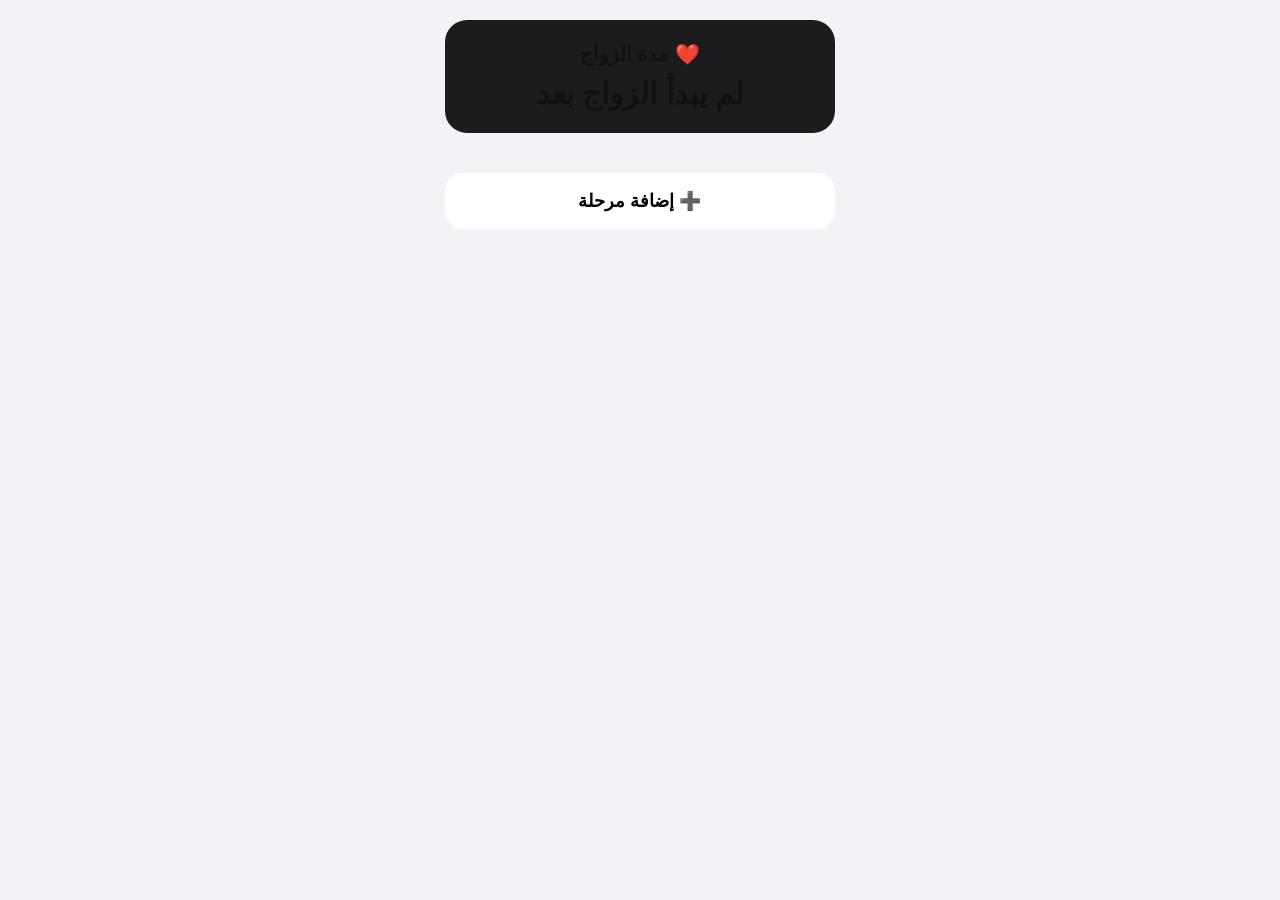
==== index.html @ 9cd7867c "Update index.html" ====
<!DOCTYPE html>
<html lang="ar" dir="rtl">


<head>

<meta charset="UTF-8">
<meta name="viewport" content="width=device-width, initial-scale=1.0">

<title>💍 زواجي</title>

<link rel="manifest" href="manifest.json">
<link rel="stylesheet" href="style.css">

<meta name="theme-color" content="#ffffff">
<meta name="apple-mobile-web-app-capable" content="yes">
<meta name="apple-mobile-web-app-status-bar-style" content="default">
<meta name="apple-mobile-web-app-title" content="زواجي">

</head>

<body>

<div class="app">

    <!-- بطاقة مدة الزواج -->

    <section class="marriage-card">

        <h2>❤️ مدة الزواج</h2>

        <div id="marriageCounter">
            لم يبدأ الزواج بعد
        </div>

    </section>

    <!-- المراحل -->

    <section class="stages" id="stagesList">

</section>

    <!-- إضافة مرحلة -->

    <button id="addStage">
        ➕ إضافة مرحلة
    </button>

</div>

<!-- الخلفية -->

<div id="overlay"></div>

<!-- نافذة اختيار التاريخ -->

<!-- Bottom Sheet -->

<div id="bottomSheet">

    <div class="sheet-handle"></div>

    <h3 id="sheetTitle">
        💍 الخطبة
    </h3>

    <div class="sheet-option">

    <label for="dateInput">📅 التاريخ</label>

    <input type="date" id="dateInput">

</div>

    <div class="sheet-option" id="choosePhotos">
    🖼️ الصورة
</div>

    <button id="closeSheet">
        إلغاء
    </button>

</div>

<script src="js/storage.js"></script>
<script src="js/dates.js"></script>
<script src="js/stages.js"></script>
<script src="js/ui.js"></script>
<script src="js/app.js"></script>

</body>

</html>
---- style.css ----
*{
    margin:0;
    padding:0;
    box-sizing:border-box;
    -webkit-tap-highlight-color:transparent;
}

html,
body{
    width:100%;
    height:100%;
    overflow:hidden;
}

body{
    font-family:-apple-system,BlinkMacSystemFont,"SF Pro Display",sans-serif;
    background:#f2f2f7;
    color:#111;
}

.app{
    max-width:430px;
    height:100vh;
    margin:auto;
    padding:20px;
    display:flex;
    flex-direction:column;
}

.marriage-card{

    background:white;

    border-radius:22px;

    padding:22px;

    text-align:center;

    box-shadow:0 4px 20px rgba(0,0,0,.05);

    margin-bottom:20px;

}

.marriage-card h2{

    font-size:20px;

    margin-bottom:10px;

}

#marriageCounter{

    font-size:30px;

    font-weight:700;

}

.stages{

    background:white;

    border-radius:22px;

    overflow:hidden;

    box-shadow:0 4px 20px rgba(0,0,0,.05);

}

.stage{

    display:flex;

    justify-content:space-between;

    align-items:center;

    padding:18px 20px;

    font-size:18px;

    cursor:pointer;

    border-bottom:1px solid #ececec;

}

.stage:last-child{

    border-bottom:none;

}

.stage:active{

    background:#f5f5f5;

}

#addStage{

    margin-top:20px;

    height:56px;

    border:none;

    border-radius:18px;

    background:black;

    color:white;

    font-size:18px;

    font-weight:600;

}

#addStage:active{

    transform:scale(.98);

}

@media (prefers-color-scheme: dark){

body{

background:#000;

color:white;

}

}

.marriage-card,
.stages{

background:#1c1c1e;

box-shadow:none;

}

.stage{

border-color:#2d2d2d;

}

.stage:active{

background:#2c2c2e;

}

#addStage{

background:white;

color:black;

}

/* الخلفية */

#overlay{

position:fixed;

inset:0;

background:rgba(0,0,0,.35);

opacity:0;

pointer-events:none;

transition:.25s;

}

/* Bottom Sheet */

#bottomSheet{

position:fixed;

left:0;

right:0;

bottom:-420px;

background:#1c1c1e;

border-radius:28px 28px 0 0;

padding:22px;

transition:.35s;

z-index:100;

}

#bottomSheet.show{

bottom:0;

}

#overlay.show{

opacity:1;

pointer-events:auto;

}

.sheet-handle{

width:42px;

height:5px;

background:#666;

border-radius:99px;

margin:0 auto 18px;

}

#sheetTitle{

text-align:center;

margin-bottom:18px;

}

.sheet-option{

padding:18px 0;

font-size:20px;

border-bottom:1px solid #2f2f2f;

cursor:pointer;

}

.sheet-option:last-of-type{

border:none;

}

#closeSheet{

margin-top:18px;

width:100%;

height:52px;

border:none;

border-radius:16px;

font-size:18px;

font-weight:600;

background:#2c2c2e;

color:white;

}

#dateInput{

    border:none;

    background:transparent;

    color:inherit;

    font-size:16px;

    margin-top:8px;

    width:100%;

}

/* ===========================
   صفحة الصورة
=========================== */

.photo-container {

    width: 100%;
    height: 300px;

    border: 2px dashed #d1d5db;
    border-radius: 18px;

    display: flex;
    justify-content: center;
    align-items: center;

    overflow: hidden;

    margin: 20px 0;

    background: #1c1c1e;

}

.photo-container img {

    width: 100%;
    height: 100%;

    object-fit: contain;
    display: block;

}

#noPhoto {

    color: #888;
    font-size: 15px;

}

#photoInput {

    width: 100%;
    margin-bottom: 16px;

}

#savePhoto,
#backButton {

    width: 100%;

    border: none;

    border-radius: 14px;

    padding: 15px;

    font-size: 16px;

    cursor: pointer;

    margin-bottom: 12px;

}

#savePhoto {

    background: #007aff;
    color: white;

}

#backButton {

    background: #f2f2f7;

}

.fullscreen {

    position: fixed;

    top: 0;
    left: 0;

    width: 100vw !important;
    height: 100vh !important;

    object-fit: contain;

    background: black;

    z-index: 9999;

    padding: 20px;

}
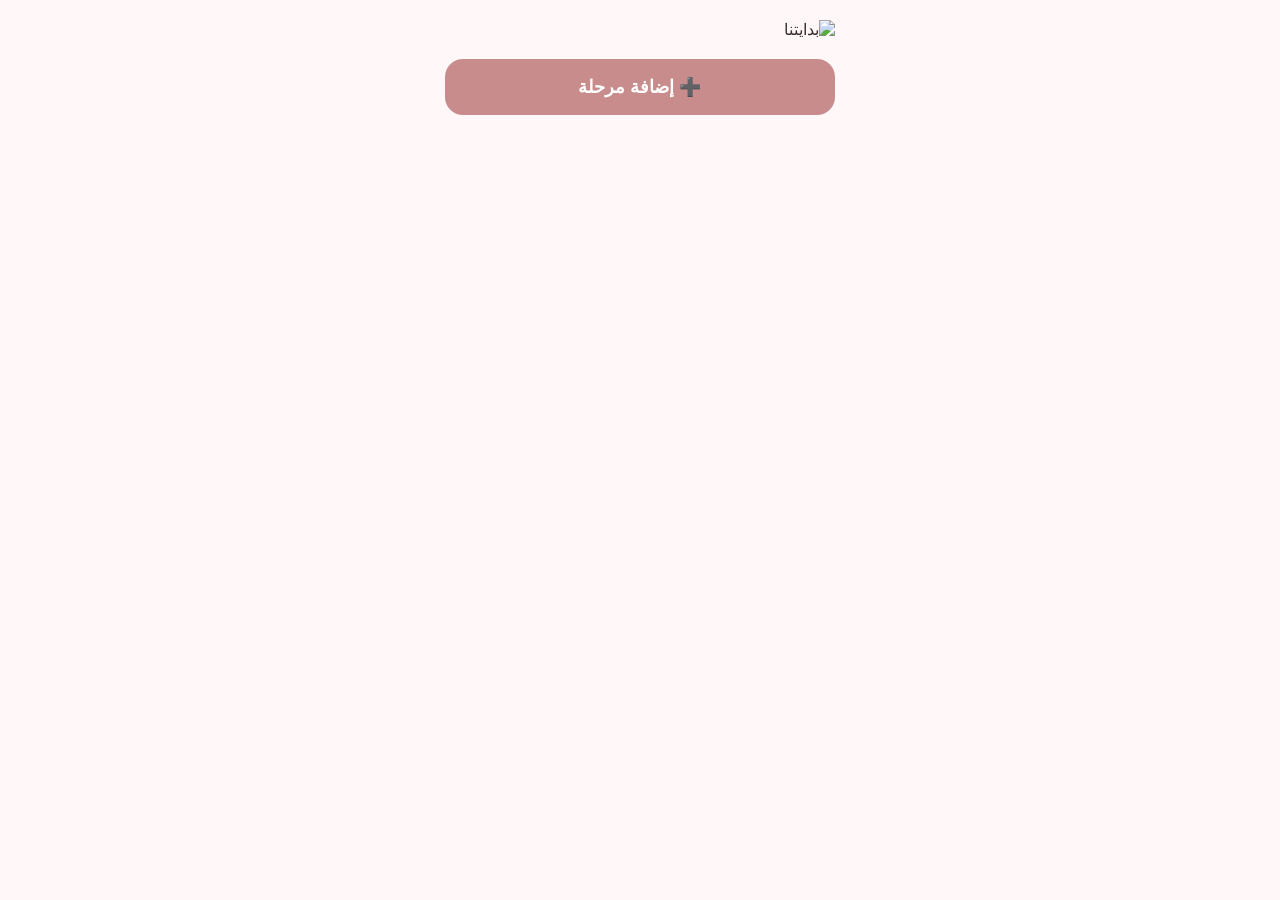
==== commit 10426210: "Update index.html" ====
--- a/index.html
+++ b/index.html
@@ -25,15 +25,11 @@
 
     <!-- بطاقة مدة الزواج -->
 
-    <section class="marriage-card">
+    <section class="logo-card">
 
-        <h2>❤️ مدة الزواج</h2>
+    <img src="logo.png" alt="بدايتنا" id="logo">
 
-        <div id="marriageCounter">
-            لم يبدأ الزواج بعد
-        </div>
-
-    </section>
+</section>
 
     <!-- المراحل -->
 
@@ -77,6 +73,10 @@
     🖼️ الصورة
 </div>
 
+<div class="sheet-option" id="deleteStage">
+    🗑️ حذف المرحلة
+</div>
+
     <button id="closeSheet">
         إلغاء
     </button>
--- a/style.css
+++ b/style.css
@@ -14,8 +14,8 @@
 
 body{
     font-family:-apple-system,BlinkMacSystemFont,"SF Pro Display",sans-serif;
-    background:#f2f2f7;
-    color:#111;
+    background:#FFF7F8;
+    color:#3A2E2E;
 }
 
 .app{
@@ -29,7 +29,7 @@
 
 .marriage-card{
 
-    background:white;
+    background:#FFFFFF;
 
     border-radius:22px;
 
@@ -37,7 +37,7 @@
 
     text-align:center;
 
-    box-shadow:0 4px 20px rgba(0,0,0,.05);
+    box-shadow:0 8px 24px rgba(201,140,140,.12);
 
     margin-bottom:20px;
 
@@ -61,13 +61,13 @@
 
 .stages{
 
-    background:white;
+    background:#FFFFFF;
 
     border-radius:22px;
 
     overflow:hidden;
 
-    box-shadow:0 4px 20px rgba(0,0,0,.05);
+    box-shadow:0 8px 24px rgba(201,140,140,.12);
 
 }
 
@@ -85,7 +85,7 @@
 
     cursor:pointer;
 
-    border-bottom:1px solid #ececec;
+    border-bottom:1px solid #F1E3E5;
 
 }
 
@@ -97,7 +97,7 @@
 
 .stage:active{
 
-    background:#f5f5f5;
+    background:#FDF0F2;
 
 }
 
@@ -111,7 +111,7 @@
 
     border-radius:18px;
 
-    background:black;
+    background:#C98C8C;
 
     color:white;
 
@@ -127,46 +127,6 @@
 
 }
 
-@media (prefers-color-scheme: dark){
-
-body{
-
-background:#000;
-
-color:white;
-
-}
-
-}
-
-.marriage-card,
-.stages{
-
-background:#1c1c1e;
-
-box-shadow:none;
-
-}
-
-.stage{
-
-border-color:#2d2d2d;
-
-}
-
-.stage:active{
-
-background:#2c2c2e;
-
-}
-
-#addStage{
-
-background:white;
-
-color:black;
-
-}
 
 /* الخلفية */
 
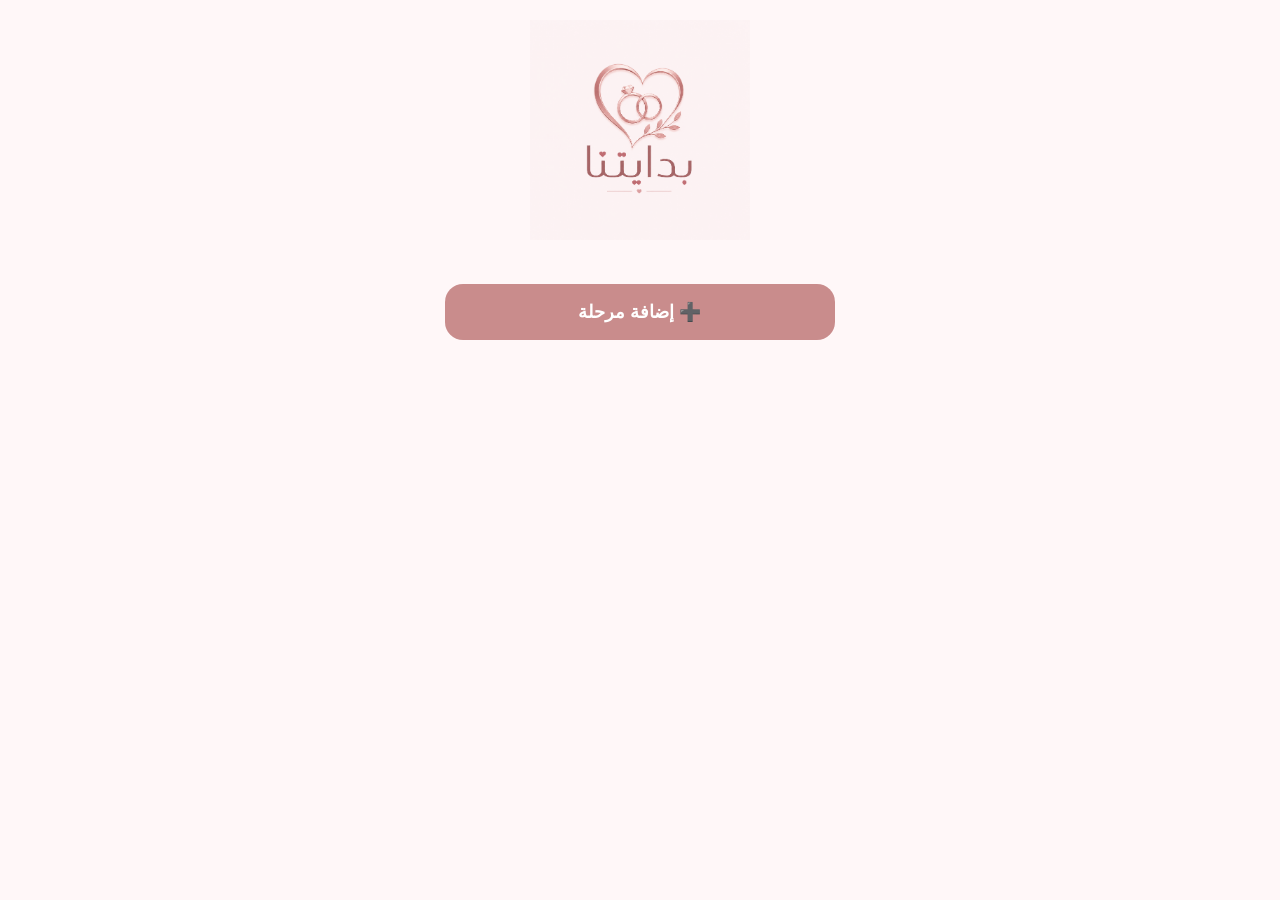
==== commit c6c36fe9: "Update index.html" ====
--- a/index.html
+++ b/index.html
@@ -27,7 +27,7 @@
 
     <section class="logo-card">
 
-    <img src="logo.png" alt="بدايتنا" id="logo">
+    <img src="logo.PNG" alt="بدايتنا" id="logo">
 
 </section>
 
--- a/style.css
+++ b/style.css
@@ -360,4 +360,24 @@
 
     padding: 20px;
 
-}+}
+
+.logo-card{
+
+    display:flex;
+
+    justify-content:center;
+
+    align-items:center;
+
+    margin-bottom:24px;
+
+}
+
+#logo{
+
+    width:220px;
+
+    max-width:80%;
+
+}
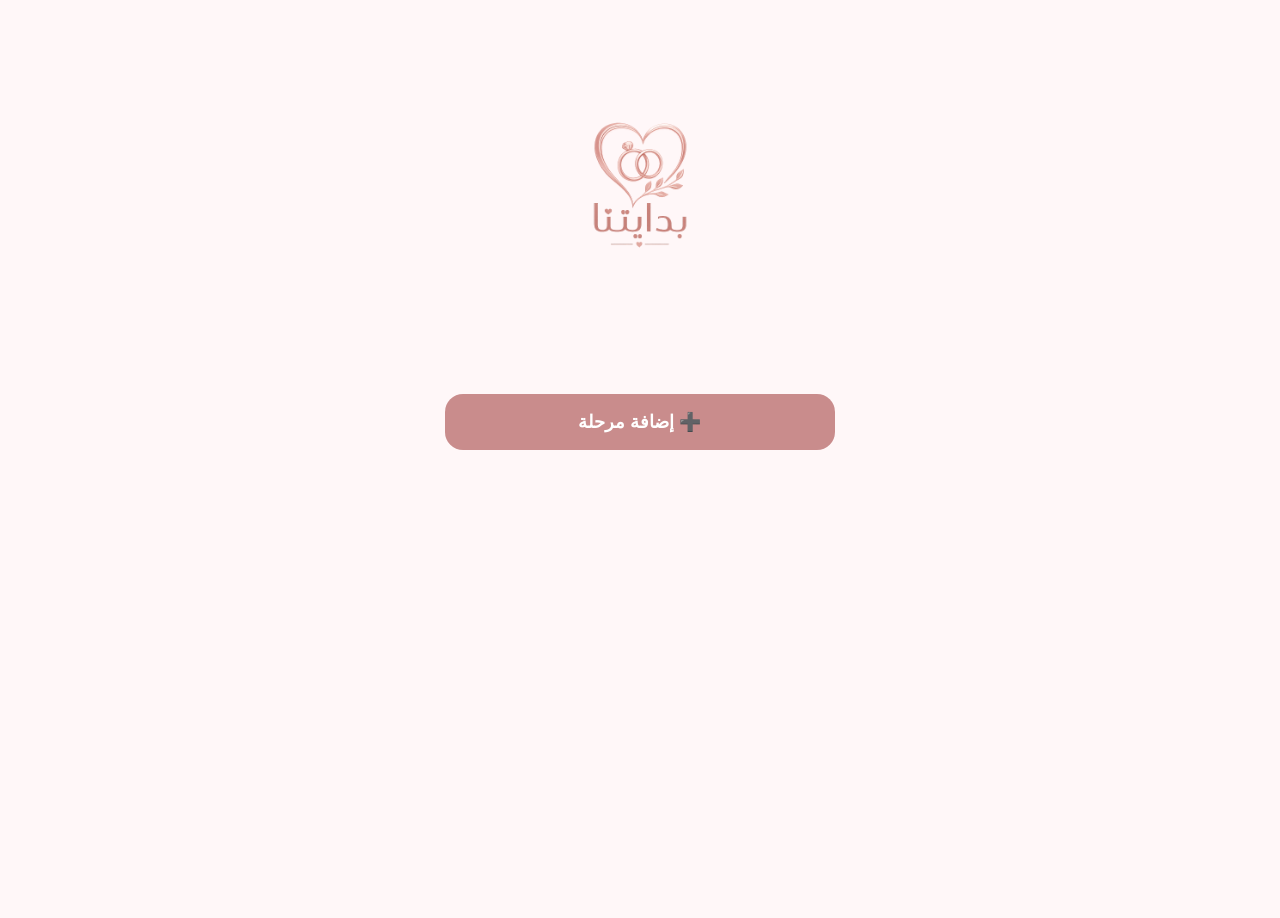
==== commit 6009c22d: "Update index.html" ====
--- a/index.html
+++ b/index.html
@@ -82,6 +82,11 @@
     </button>
 
 </div>
+<div id="imageViewer">
+
+    <img id="viewerImage" src="">
+
+</div>
 
 <script src="js/storage.js"></script>
 <script src="js/dates.js"></script>
--- a/style.css
+++ b/style.css
@@ -379,5 +379,53 @@
     width:220px;
 
     max-width:80%;
-
-}
+    
+}
+
+.stage-left{
+
+    display:flex;
+
+    align-items:center;
+
+    gap:12px;
+
+}
+
+.stage-photo{
+
+    width:38px;
+
+    height:38px;
+
+    border-radius:50%;
+
+    background:#F3DCDC;
+
+    color:#B57A7A;
+
+    display:flex;
+
+    justify-content:center;
+
+    align-items:center;
+
+    font-size:24px;
+
+    font-weight:600;
+
+    flex-shrink:0;
+
+}
+
+.stage-photo img{
+
+    width:100%;
+
+    height:100%;
+
+    object-fit:cover;
+
+    border-radius:50%;
+
+}
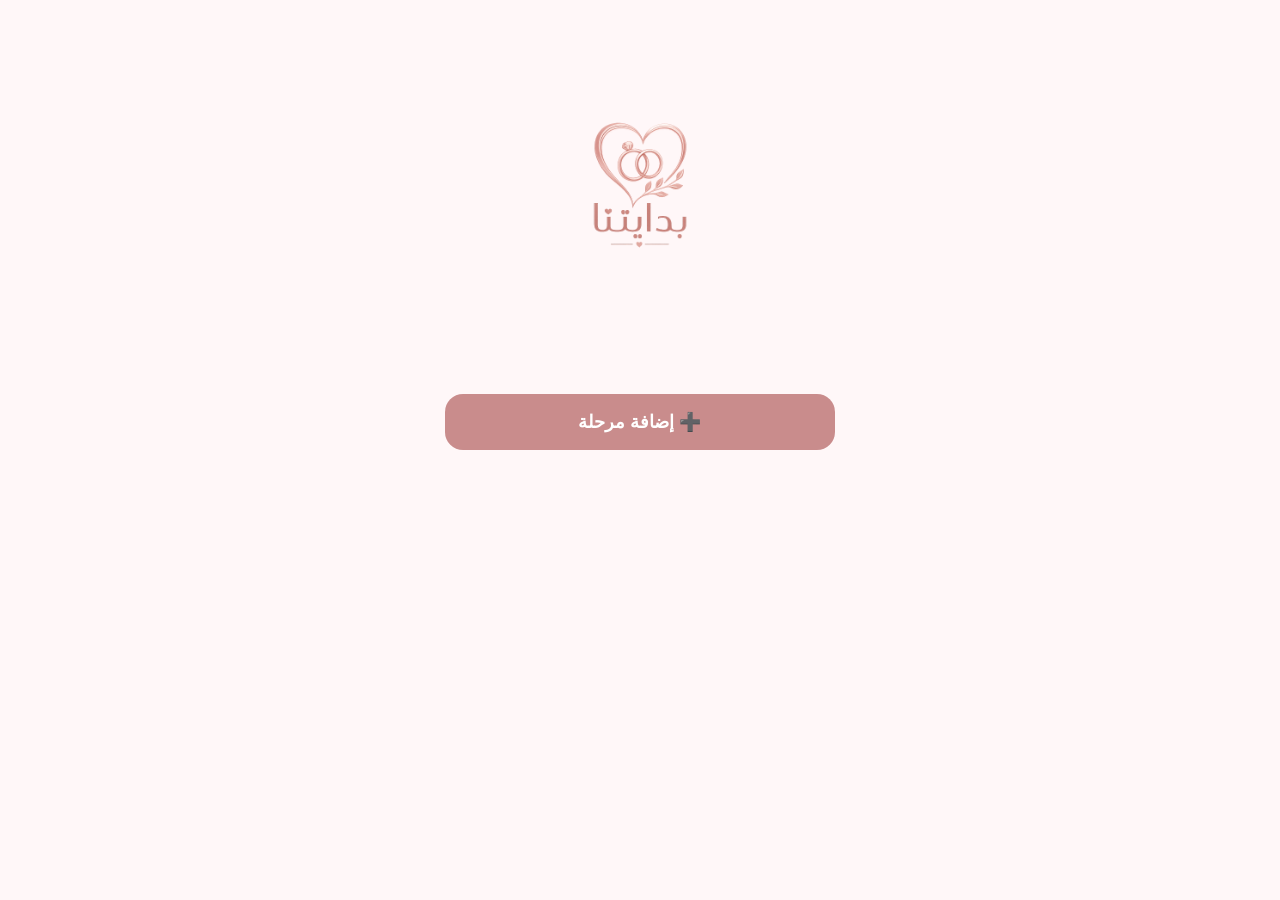
==== commit c88d853d: "Update index.html" ====
--- a/index.html
+++ b/index.html
@@ -84,6 +84,8 @@
 </div>
 <div id="imageViewer">
 
+    <button id="closeViewer">✕</button>
+
     <img id="viewerImage" src="">
 
 </div>
--- a/style.css
+++ b/style.css
@@ -429,3 +429,37 @@
     border-radius:50%;
 
 }
+
+#imageViewer{
+
+    position:fixed;
+
+    inset:0;
+
+    background:rgba(0,0,0,.9);
+
+    display:none;
+
+    justify-content:center;
+
+    align-items:center;
+
+    z-index:9999;
+
+}
+
+#imageViewer.show{
+
+    display:flex;
+
+}
+
+#viewerImage{
+
+    max-width:90%;
+
+    max-height:90%;
+
+    border-radius:18px;
+
+}
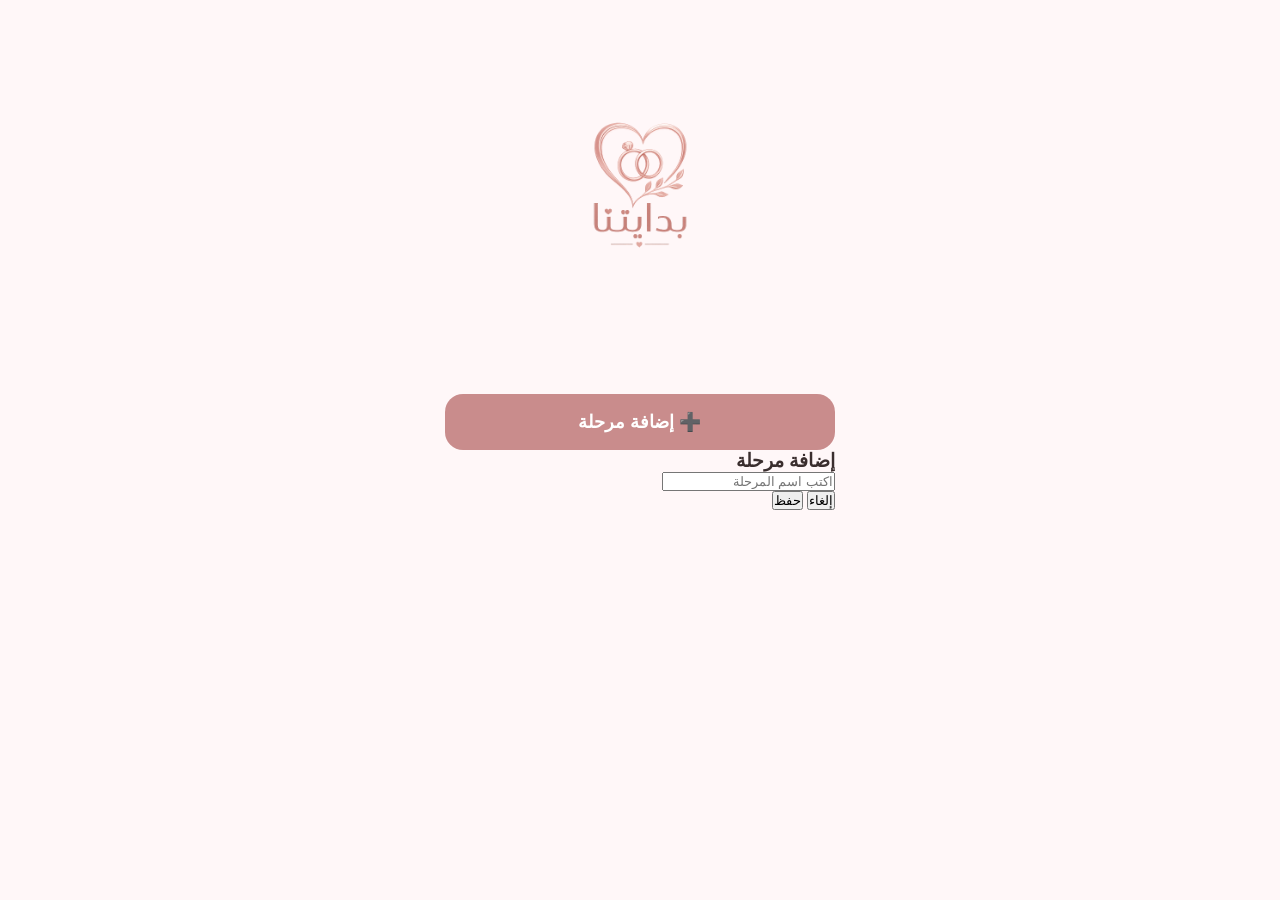
==== commit 36ae8915: "Update index.html" ====
--- a/index.html
+++ b/index.html
@@ -42,6 +42,29 @@
     <button id="addStage">
         ➕ إضافة مرحلة
     </button>
+
+<div id="addStageModal">
+
+    <div class="modal-box">
+
+        <h3>إضافة مرحلة</h3>
+
+        <input
+            type="text"
+            id="stageNameInput"
+            placeholder="اكتب اسم المرحلة">
+
+        <div class="modal-buttons">
+
+            <button id="cancelStage">إلغاء</button>
+
+            <button id="saveStage">حفظ</button>
+
+        </div>
+
+    </div>
+
+</div>
 
 </div>
 
--- a/style.css
+++ b/style.css
@@ -463,3 +463,31 @@
     border-radius:18px;
 
 }
+
+#closeViewer{
+
+    position:absolute;
+
+    top:20px;
+
+    right:20px;
+
+    width:42px;
+
+    height:42px;
+
+    border:none;
+
+    border-radius:50%;
+
+    background:rgba(255,255,255,.18);
+
+    backdrop-filter:blur(10px);
+
+    color:white;
+
+    font-size:24px;
+
+    cursor:pointer;
+
+}
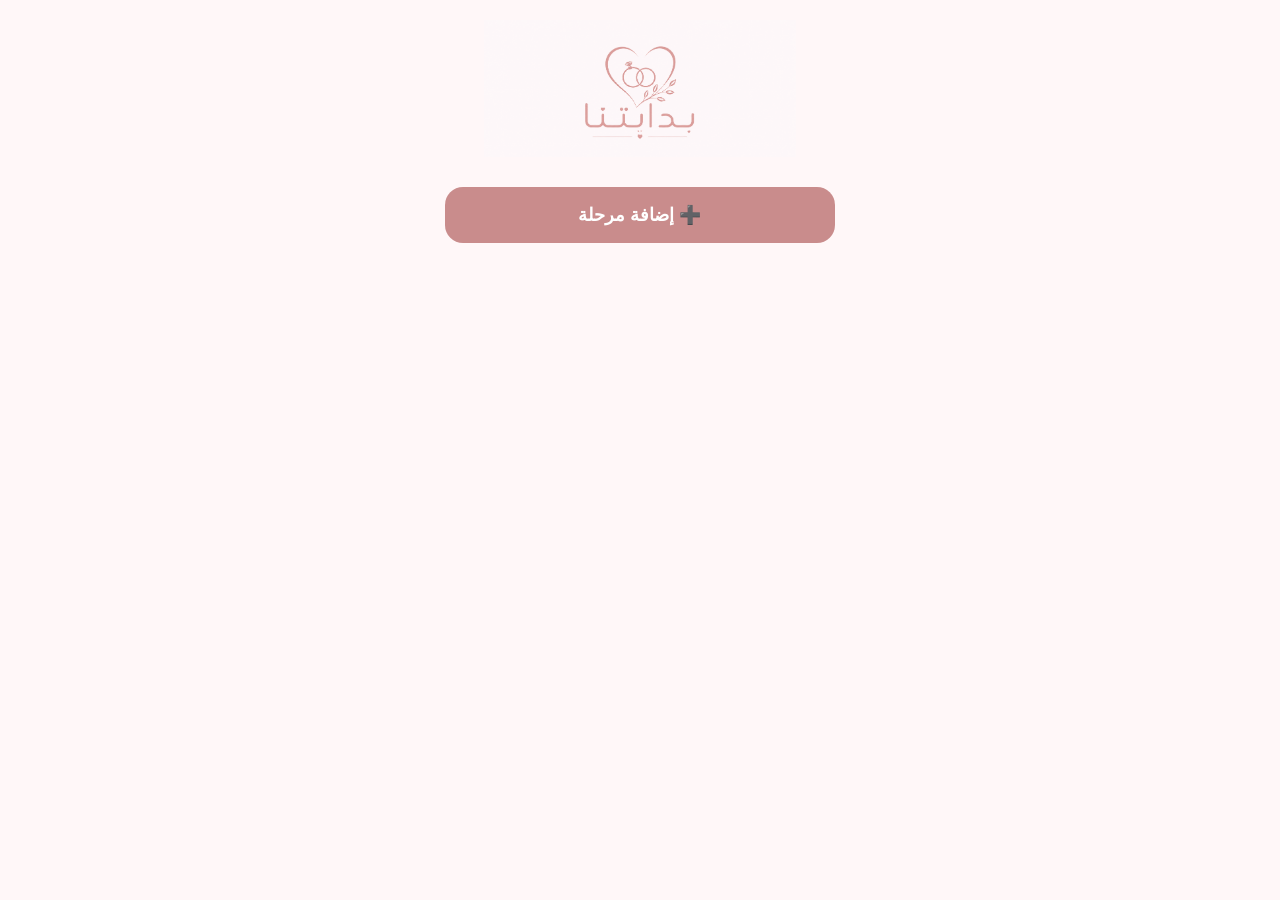
==== commit e6afaf35: "Update index.html" ====
--- a/index.html
+++ b/index.html
@@ -1,124 +1,90 @@
 <!DOCTYPE html>
 <html lang="ar" dir="rtl">
+<head>
+    <meta charset="UTF-8">
+    <meta name="viewport" content="width=device-width, initial-scale=1.0">
 
+    <title>💍 زواجي</title>
 
-<head>
+    <link rel="manifest" href="manifest.json">
+    <link rel="stylesheet" href="style.css">
 
-<meta charset="UTF-8">
-<meta name="viewport" content="width=device-width, initial-scale=1.0">
+    <meta name="theme-color" content="#ffffff">
+    <meta name="apple-mobile-web-app-capable" content="yes">
+    <meta name="apple-mobile-web-app-status-bar-style" content="default">
+    <meta name="apple-mobile-web-app-title" content="زواجي">
+</head>
+<body>
+    <div class="app stages-page">
+        <!-- بطاقة مدة الزواج -->
+        <section class="logo-card">
+            <img src="logo.PNG" alt="بدايتنا" id="logo">
+        </section>
 
-<title>💍 زواجي</title>
+        <!-- المراحل -->
+        <section class="stages" id="stagesList"></section>
 
-<link rel="manifest" href="manifest.json">
-<link rel="stylesheet" href="style.css">
+        <!-- إضافة مرحلة -->
+        <button id="addStage">
+            ➕ إضافة مرحلة
+        </button>
 
-<meta name="theme-color" content="#ffffff">
-<meta name="apple-mobile-web-app-capable" content="yes">
-<meta name="apple-mobile-web-app-status-bar-style" content="default">
-<meta name="apple-mobile-web-app-title" content="زواجي">
+        <div id="addStageModal">
+            <div class="modal-box">
+                <h3>إضافة مرحلة</h3>
 
-</head>
+                <input
+                    type="text"
+                    id="stageNameInput"
+                    placeholder="اكتب اسم المرحلة">
 
-<body>
+                <div class="modal-buttons">
+                    <button id="cancelStage">إلغاء</button>
+                    <button id="saveStage">حفظ</button>
+                </div>
+            </div>
+        </div>
+    </div>
 
-<div class="app">
+    <!-- الخلفية -->
+    <div id="overlay"></div>
 
-    <!-- بطاقة مدة الزواج -->
+    <!-- نافذة اختيار التاريخ -->
+    <!-- Bottom Sheet -->
+    <div id="bottomSheet">
+        <div class="sheet-handle"></div>
 
-    <section class="logo-card">
+        <h3 id="sheetTitle">
+            💍 الخطبة
+        </h3>
 
-    <img src="logo.PNG" alt="بدايتنا" id="logo">
-
-</section>
-
-    <!-- المراحل -->
-
-    <section class="stages" id="stagesList">
-
-</section>
-
-    <!-- إضافة مرحلة -->
-
-    <button id="addStage">
-        ➕ إضافة مرحلة
-    </button>
-
-<div id="addStageModal">
-
-    <div class="modal-box">
-
-        <h3>إضافة مرحلة</h3>
-
-        <input
-            type="text"
-            id="stageNameInput"
-            placeholder="اكتب اسم المرحلة">
-
-        <div class="modal-buttons">
-
-            <button id="cancelStage">إلغاء</button>
-
-            <button id="saveStage">حفظ</button>
-
+        <div class="sheet-option">
+            <label for="dateInput">📅 التاريخ</label>
+            <input type="date" id="dateInput">
         </div>
 
+        <div class="sheet-option" id="choosePhotos">
+            🖼️ الصورة
+        </div>
+
+        <div class="sheet-option" id="deleteStage">
+            🗑️ حذف المرحلة
+        </div>
+
+        <button id="closeSheet">
+            إلغاء
+        </button>
     </div>
 
-</div>
+    <div id="imageViewer">
+        <button id="closeViewer">✕</button>
+        <img id="viewerImage" src="">
+    </div>
 
-</div>
-
-<!-- الخلفية -->
-
-<div id="overlay"></div>
-
-<!-- نافذة اختيار التاريخ -->
-
-<!-- Bottom Sheet -->
-
-<div id="bottomSheet">
-
-    <div class="sheet-handle"></div>
-
-    <h3 id="sheetTitle">
-        💍 الخطبة
-    </h3>
-
-    <div class="sheet-option">
-
-    <label for="dateInput">📅 التاريخ</label>
-
-    <input type="date" id="dateInput">
-
-</div>
-
-    <div class="sheet-option" id="choosePhotos">
-    🖼️ الصورة
-</div>
-
-<div class="sheet-option" id="deleteStage">
-    🗑️ حذف المرحلة
-</div>
-
-    <button id="closeSheet">
-        إلغاء
-    </button>
-
-</div>
-<div id="imageViewer">
-
-    <button id="closeViewer">✕</button>
-
-    <img id="viewerImage" src="">
-
-</div>
-
-<script src="js/storage.js"></script>
-<script src="js/dates.js"></script>
-<script src="js/stages.js"></script>
-<script src="js/ui.js"></script>
-<script src="js/app.js"></script>
-
+    <script src="js/storage.js"></script>
+    <script src="js/dates.js"></script>
+    <script src="js/stages.js"></script>
+    <script src="js/ui.js"></script>
+    <script src="js/app.js"></script>
 </body>
-
 </html>
--- a/style.css
+++ b/style.css
@@ -10,6 +10,7 @@
     width:100%;
     height:100%;
     overflow:hidden;
+    overscroll-behavior: none;
 }
 
 body{
@@ -214,6 +215,8 @@
 
 border-bottom:1px solid #2f2f2f;
 
+color:#F3DCDC;
+
 cursor:pointer;
 
 }
@@ -370,13 +373,13 @@
 
     align-items:center;
 
-    margin-bottom:24px;
+    margin-bottom:10px;
 
 }
 
 #logo{
 
-    width:220px;
+    width:650px;
 
     max-width:80%;
     
@@ -491,3 +494,107 @@
     cursor:pointer;
 
 }
+
+#addStageModal{
+
+    position:fixed;
+
+    inset:0;
+
+    background:rgba(0,0,0,.35);
+
+    display:none;
+
+    justify-content:center;
+
+    align-items:center;
+
+    z-index:9999;
+
+}
+
+#addStageModal.show{
+
+    display:flex;
+
+}
+
+.modal-box{
+
+    width:90%;
+
+    max-width:360px;
+
+    background:white;
+
+    border-radius:22px;
+
+    padding:22px;
+
+    box-shadow:0 10px 35px rgba(0,0,0,.15);
+
+}
+
+.modal-box h3{
+
+    margin-bottom:18px;
+
+    color:#3A2E2E;
+
+}
+
+#stageNameInput{
+
+    width:100%;
+
+    height:48px;
+
+    border:1px solid #E6D6D8;
+
+    border-radius:14px;
+
+    padding:0 14px;
+
+    font-size:17px;
+
+    margin-bottom:20px;
+
+}
+
+.modal-buttons{
+
+    display:flex;
+
+    justify-content:flex-end;
+
+    gap:12px;
+
+}
+
+.modal-buttons button{
+
+    border:none;
+
+    border-radius:12px;
+
+    padding:10px 18px;
+
+    cursor:pointer;
+
+}
+
+#saveStage{
+
+    background:#C98C8C;
+
+    color:white;
+
+}
+
+#cancelStage{
+
+    background:#EFE7E8;
+
+    color:#3A2E2E;
+
+}
